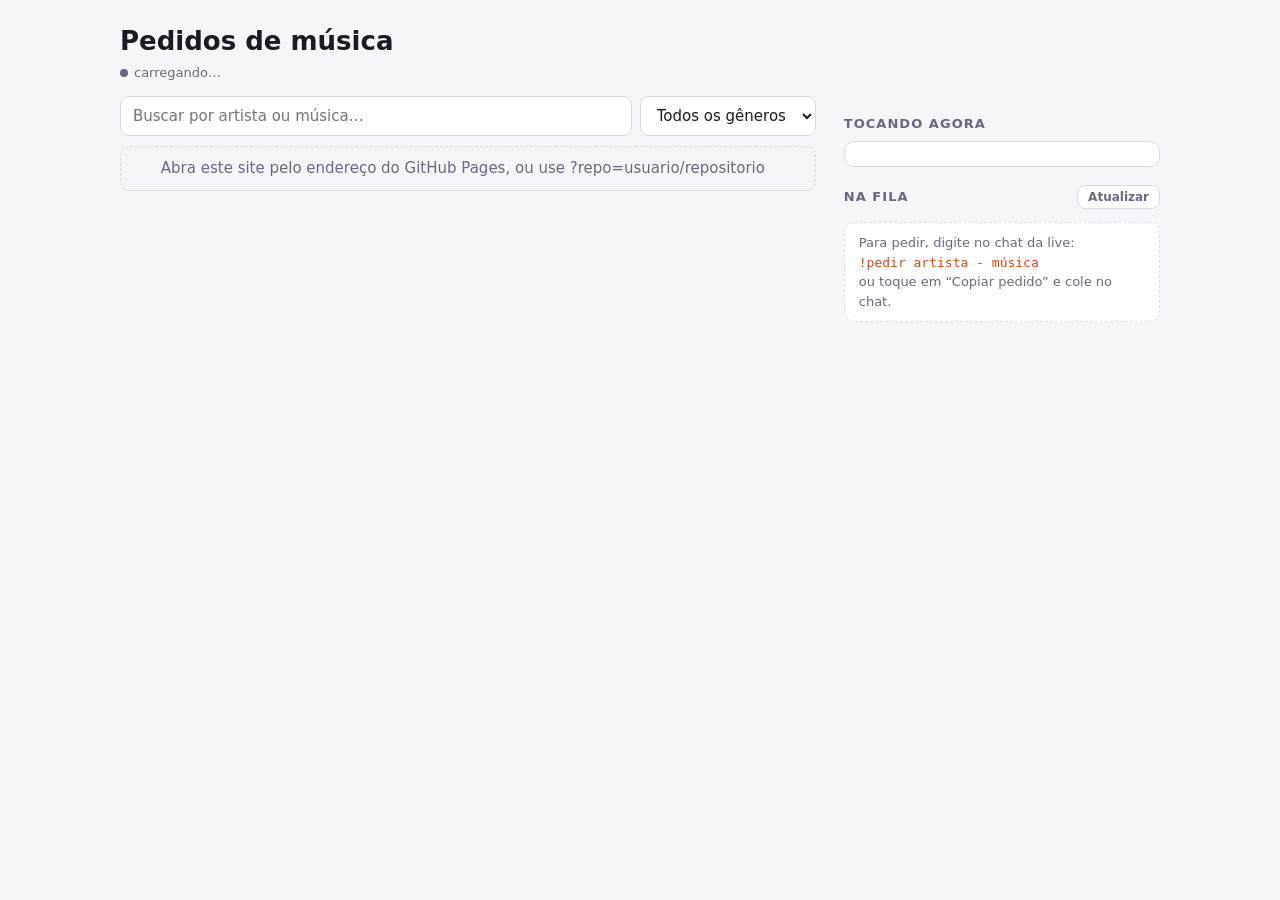
==== docs/index.html @ fdf13373 "Hero Requests: app local de pedidos de música para Clone Hero/YARG Lê o chat da Twitch e da Kick, ma" ====
<!doctype html>
<html lang="pt-BR">
<head>
<meta charset="utf-8">
<meta name="viewport" content="width=device-width,initial-scale=1">
<title>Pedidos de música</title>
<link rel="stylesheet" href="style.css">
</head>
<body>
<header>
  <div>
    <h1 id="title">Pedidos de música</h1>
    <span class="status" id="status"><i></i><span id="status-text">carregando…</span></span>
  </div>
</header>
<main>
  <section class="songs">
    <div class="tools">
      <input id="q" type="search" placeholder="Buscar por artista ou música…" aria-label="Buscar músicas" autocomplete="off">
      <select id="genre" aria-label="Filtrar por gênero"><option value="">Todos os gêneros</option></select>
    </div>
    <div class="count" id="count"></div>
    <ul id="list" class="list"></ul>
    <button id="more" class="btn" type="button" hidden>Mostrar mais</button>
  </section>
  <aside>
    <h2>Tocando agora</h2>
    <div id="now" class="card"></div>
    <h2>Na fila <button id="refresh" class="btn sm" type="button">Atualizar</button></h2>
    <ol id="queue" class="queue"></ol>
    <p class="how">Para pedir, digite no chat da live:<br><code>!pedir artista - música</code><br>ou toque em “Copiar pedido” e cole no chat.</p>
    <p class="muted" id="updated"></p>
  </aside>
</main>
<script src="site.js"></script>
</body>
</html>
---- docs/style.css ----
:root{--bg:#f6f5f9;--surface:#fff;--fg:#1b1a24;--mute:#6a6880;--line:#dcd9e6;--accent:#d9480f;--ok:#2b8a3e;--err:#c92a2a;color-scheme:light}
@media (prefers-color-scheme:dark){:root{--bg:#0f1117;--surface:#181b24;--fg:#e8eaf2;--mute:#8b91a5;--line:#2a2e3c;--accent:#ff8a3d;--ok:#6fd98a;--err:#ff7a7a;color-scheme:dark}}
*{box-sizing:border-box}
body{margin:0;background:var(--bg);color:var(--fg);font:15px/1.5 Inter,"Segoe UI",system-ui,sans-serif;padding-left:max(16px,env(safe-area-inset-left,0px));padding-right:max(16px,env(safe-area-inset-right,0px))}
header,main{max-width:1040px;margin:0 auto}
header{padding:22px 0 12px}
h1,h2{font-family:"Space Grotesk",Inter,system-ui,sans-serif;margin:0}
h1{font-size:26px}
h2{font-size:13px;text-transform:uppercase;letter-spacing:.08em;color:var(--mute);display:flex;justify-content:space-between;align-items:center;margin:18px 0 8px}
.status{font-size:13px;color:var(--mute);display:inline-flex;align-items:center;gap:6px}
.status i{width:8px;height:8px;border-radius:50%;background:var(--mute);display:inline-block}
.status.open i{background:var(--ok)}.status.closed i{background:var(--err)}
main{display:grid;grid-template-columns:minmax(0,2.2fr) minmax(0,1fr);gap:28px;padding-bottom:48px}
.tools{display:flex;gap:8px;flex-wrap:wrap}
input,select,.btn{font:inherit;color:inherit;background:var(--surface);border:1px solid var(--line);border-radius:8px;padding:8px 12px}
input{flex:1;min-width:180px}
.btn{cursor:pointer}.btn:hover{border-color:var(--mute)}
.btn.sm{padding:2px 10px;font-size:12px;text-transform:none;letter-spacing:0}
.btn.p{background:var(--accent);border-color:var(--accent);color:#fff}
:focus-visible{outline:2px solid var(--accent);outline-offset:2px}
.count{color:var(--mute);font-size:13px;margin:10px 0}
.list,.queue{list-style:none;margin:0;padding:0}
.list li{display:grid;grid-template-columns:minmax(0,1fr) auto;gap:10px;align-items:center;padding:10px 0;border-bottom:1px solid var(--line)}
.list b{font-weight:600}
.list .meta{display:block;color:var(--mute);font-size:12px;overflow:hidden;text-overflow:ellipsis;white-space:nowrap}
.card{background:var(--surface);border:1px solid var(--line);border-radius:10px;padding:12px 14px}
.card.live{border-left:4px solid var(--accent)}
.queue li{display:flex;gap:10px;padding:8px 0;border-bottom:1px solid var(--line)}
.queue .n{width:20px;color:var(--mute);text-align:right}
.queue small{display:block;color:var(--mute)}
.how{background:var(--surface);border:1px dashed var(--line);border-radius:10px;padding:10px 14px;font-size:13px;color:var(--mute)}
code{font-family:ui-monospace,Menlo,Consolas,monospace;color:var(--accent)}
.muted{color:var(--mute);font-size:12px}
.msg{padding:18px;border:1px dashed var(--line);border-radius:10px;color:var(--mute);text-align:center}
#more{margin:14px auto 0;display:block}
@media (max-width:760px){main{grid-template-columns:1fr}aside{order:-1}}
[hidden]{display:none!important}
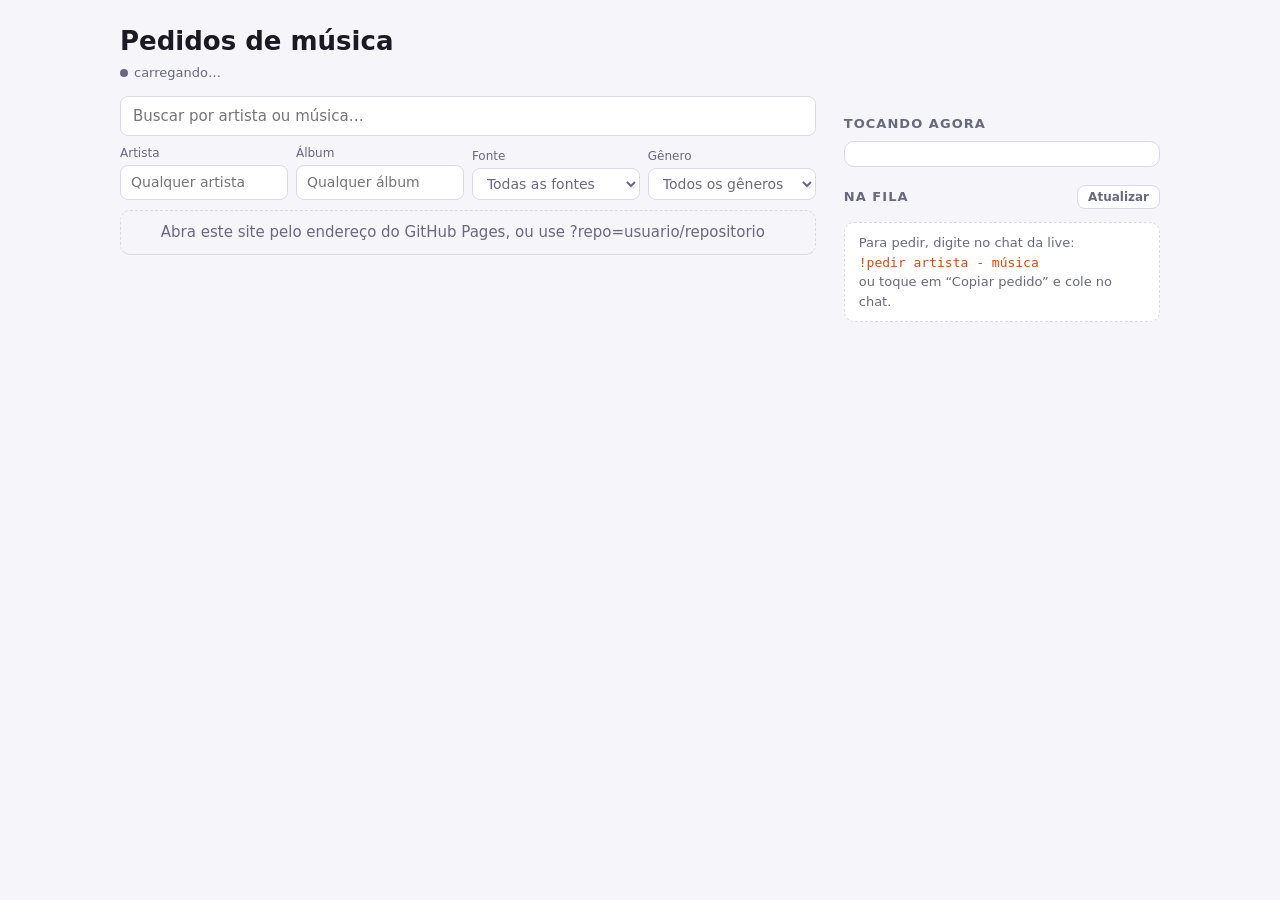
==== commit 942818f3: "Filtros do site e editor completo do overlay - Site: filtros por artista, álbum, fonte (source) e gê" ====
--- a/docs/index.html
+++ b/docs/index.html
@@ -17,8 +17,15 @@
   <section class="songs">
     <div class="tools">
       <input id="q" type="search" placeholder="Buscar por artista ou música…" aria-label="Buscar músicas" autocomplete="off">
-      <select id="genre" aria-label="Filtrar por gênero"><option value="">Todos os gêneros</option></select>
     </div>
+    <div class="filters" id="filters">
+      <label>Artista<input id="f-artist" type="search" list="dl-artist" placeholder="Qualquer artista" autocomplete="off"></label>
+      <label>Álbum<input id="f-album" type="search" list="dl-album" placeholder="Qualquer álbum" autocomplete="off"></label>
+      <label id="w-source">Fonte<select id="f-source"><option value="">Todas as fontes</option></select></label>
+      <label id="w-genre">Gênero<select id="f-genre"><option value="">Todos os gêneros</option></select></label>
+      <button id="clear" class="btn sm" type="button" hidden>Limpar filtros</button>
+    </div>
+    <datalist id="dl-artist"></datalist><datalist id="dl-album"></datalist>
     <div class="count" id="count"></div>
     <ul id="list" class="list"></ul>
     <button id="more" class="btn" type="button" hidden>Mostrar mais</button>
--- a/docs/style.css
+++ b/docs/style.css
@@ -35,3 +35,10 @@
 #more{margin:14px auto 0;display:block}
 @media (max-width:760px){main{grid-template-columns:1fr}aside{order:-1}}
 [hidden]{display:none!important}
+
+.filters{display:grid;grid-template-columns:repeat(auto-fit,minmax(150px,1fr));gap:8px;margin-top:8px;align-items:end}
+.filters label{display:flex;flex-direction:column;gap:3px;font-size:12px;color:var(--mute);min-width:0}
+.filters input,.filters select{width:100%;min-width:0;font-size:14px;padding:6px 10px}
+.filters .btn{justify-self:start}
+.meta a{color:inherit;text-decoration:underline dotted;cursor:pointer}
+.meta a:hover{color:var(--accent)}
